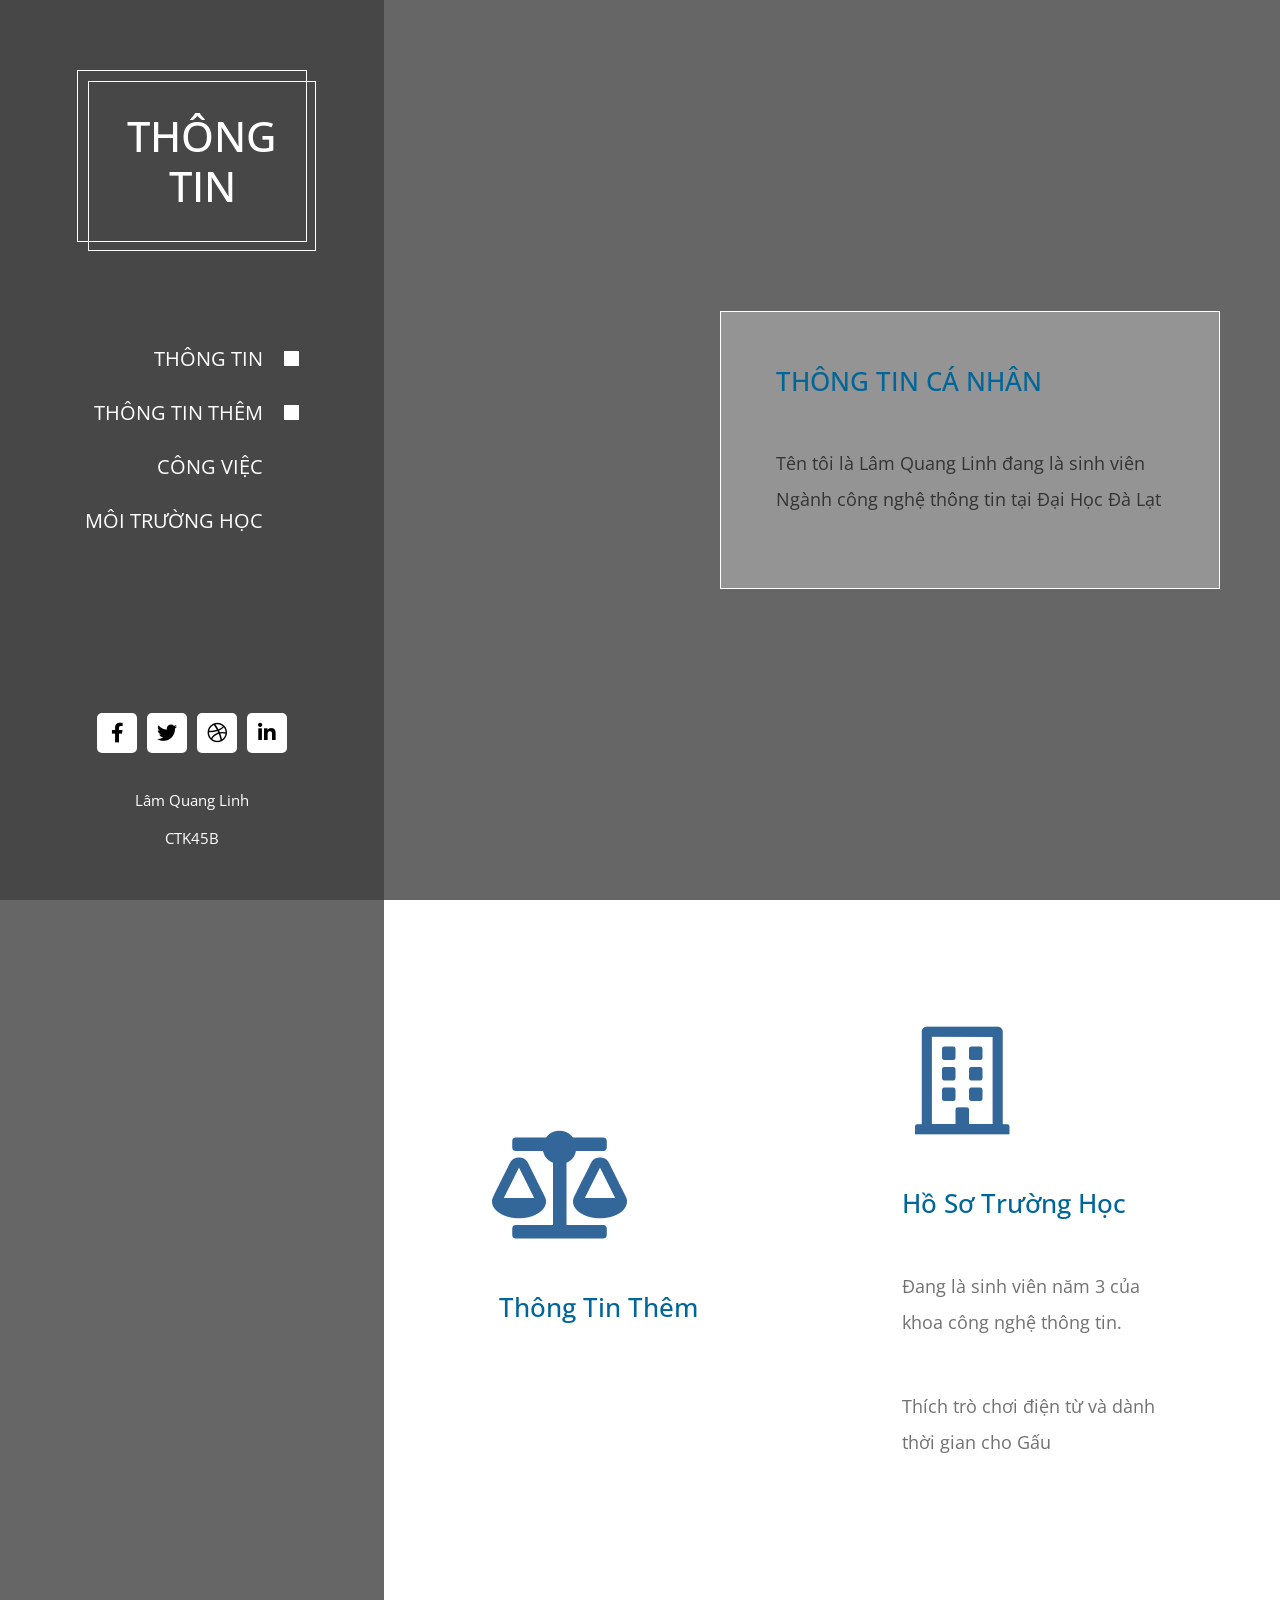
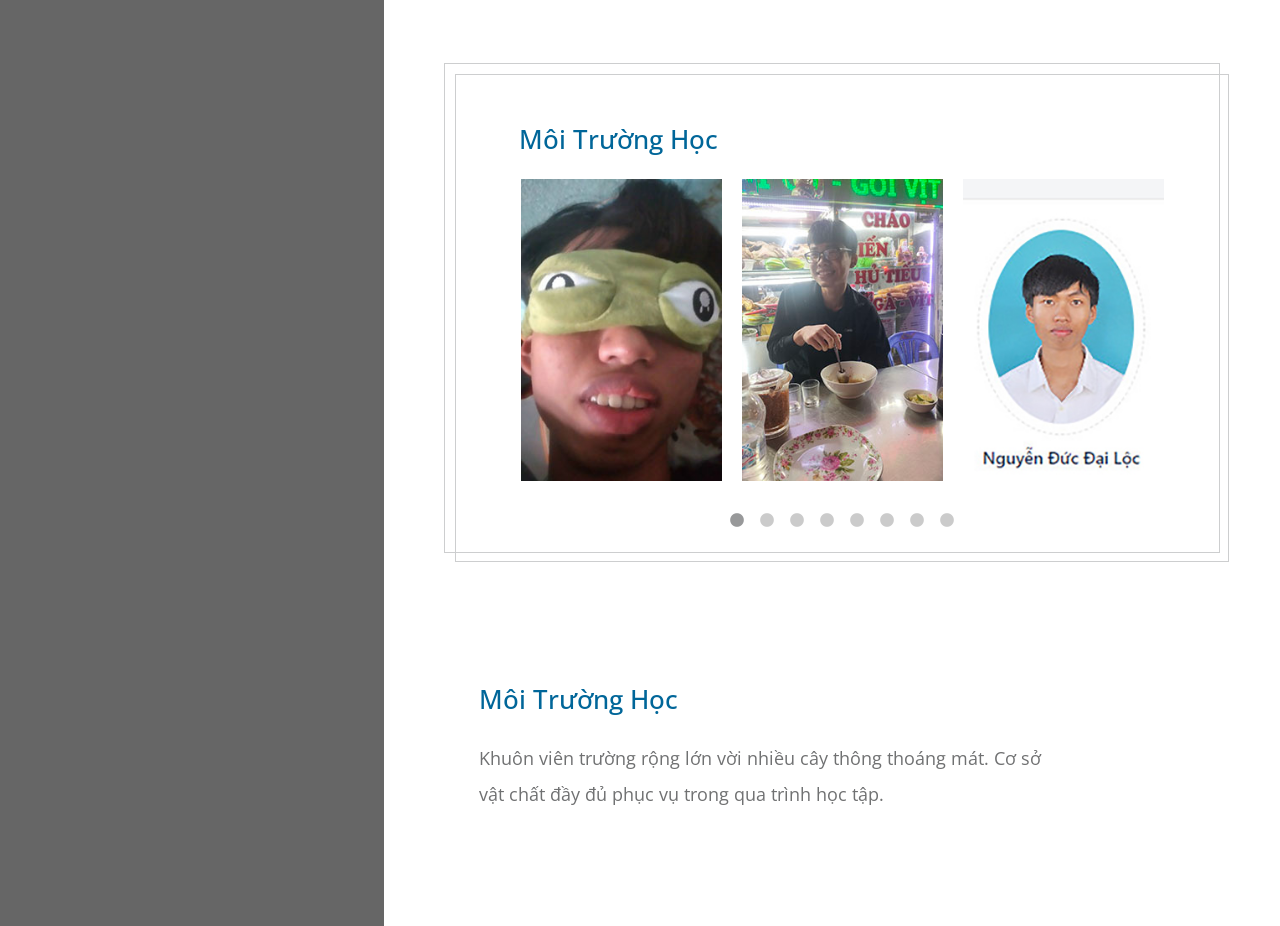
==== Bai Gioi Thieu/index.html @ f7d75f53 "Nguyễn Thúc Đại Lộc" ====
<!DOCTYPE html>
<html lang="en">
  <head>
    <meta charset="UTF-8" />
    <meta name="viewport" content="width=device-width, initial-scale=1.0" />
    <meta http-equiv="X-UA-Compatible" content="ie=edge" />

    <title>Bài Giới Thiệu Bản Thân</title>
<!--
DREAM PULSE
https://templatemo.com/tm-536-dream-pulse
-->
    <link rel="stylesheet" href="https://fonts.googleapis.com/css?family=Open+Sans:400,600" />
    <link rel="stylesheet" href="css/all.min.css" />
    <link rel="stylesheet" href="css/bootstrap.min.css" />
    <link rel="stylesheet" href="slick/slick.css"/>    
    <link rel="stylesheet" href="slick/slick-theme.css"/>    
    <link rel="stylesheet" href="css/magnific-popup.css">
    <link rel="stylesheet" href="css/templatemo-dream-pulse.css" />
  </head>
  <body>
    <main class="container-fluid">
      <div class="row">        
          <nav id="tmSidebar" class="tm-bg-black-transparent tm-sidebar">
            <button class="navbar-toggler" type="button" aria-label="Toggle navigation">
              <i class="fas fa-bars"></i>
            </button>
            <div class="tm-sidebar-sticky">
              <div class="tm-brand-box">
                <div class="tm-double-border-1">
                  <div class="tm-double-border-2">
                    <h1 class="tm-brand text-uppercase">Thông Tin</h1>
                  </div>
                </div>
              </div>

              <ul id="tmMainNav" class="nav flex-column text-uppercase text-right tm-main-nav">
                <li class="nav-item">
                  <a href="#intro" class="nav-link active">
                    <span class="d-inline-block mr-3">Thông Tin</span>
                    <span class="d-inline-block tm-white-rect"></span>
                  </a>
                </li>
                <li class="nav-item">
                  <a href="#about" class="nav-link">
                    <span class="d-inline-block mr-3">Thông Tin Thêm</span>
                    <span class="d-inline-block tm-white-rect"></span>
                  </a>
                </li>
                <li class="nav-item">
                  <a href="#work" class="nav-link">
                    <span class="d-inline-block mr-3">Công Việc</span>
                    <span class="d-inline-block tm-white-rect"></span>
                  </a>
                </li>
                <li class="nav-item">
                  <a href="#clients" class="nav-link">
                    <span class="d-inline-block mr-3">Môi Trường Học</span>
                    <span class="d-inline-block tm-white-rect"></span>
                  </a>
                </li>
              </ul>
              <ul class="nav flex-row tm-social-links">
                <li class="nav-item">
                  <a href="https://www.facebook.com/lamlinh158/" class="nav-link tm-social-link">
                    <i class="fab fa-facebook-f"></i>
                  </a>
                </li>
                <li class="nav-item">
                  <a href="https://twitter.com" class="nav-link tm-social-link">
                    <i class="fab fa-twitter"></i>
                  </a>
                </li>
                <li class="nav-item">
                  <a href="https://dribbble.com" class="nav-link tm-social-link">
                    <i class="fab fa-dribbble"></i>
                  </a>
                </li>
                <li class="nav-item">
                  <a href="https://linkedin.com" class="nav-link tm-social-link">
                    <i class="fab fa-linkedin-in"></i>
                  </a>
                </li>
              </ul>
              <footer class="text-center text-white small">
                <p class="mb--0 mb-2">Lâm Quang Linh</p>
                <p class="mb-0">CTK45B
  
                </p>
              </footer>
            </div>
          </nav>
          
          <main role="main" class="ml-sm-auto col-12">
            <div
              class="parallax-window"
              data-parallax="scroll"
              data-image-src="https://img.hoidap247.com/picture/answer/20200807/large_1596794942101.jpg?v=0">
              <div class="tm-section-wrap">
                <section id="intro" class="tm-section">
                    <div class="tm-bg-white-transparent tm-intro">
                        <h2 class="tm-section-title mb-5 text-uppercase tm-color-primary">THÔNG TIN CÁ NHÂN</h2>
                        <p class="tm-color-gray">
                         Tên tôi là Lâm Quang Linh đang là sinh viên Ngành công nghệ thông tin tại Đại Học Đà Lạt
                        </p>
                        <p class="mb-0 tm-color-gray">
                    
                        </p>
                    </div>              
                </section>
            </div>            
          </div>

          <div class="tm-section-wrap bg-white">
            <section id="about" class="row tm-section">
              <div class="col-xl-6">
                <div class="tm-section-half">    
                    <div><i class="fas fa-6x fa-balance-scale mb-5 tm-section-icon"></i></div>                        
                    <h2 class="tm-section-title tm-color-primary mb-5">Thông Tin Thêm</h2>
                    <p class="mb-5">
                      
                    </p>
                    <p>
                      
                    </p>
                </div>
              </div>
              <div class="col-xl-6">
                <div class="tm-section-half">
                    <div><i class="far fa-6x fa-building mb-5 tm-section-icon"></i></div>
                    <h2 class="tm-section-title tm-color-primary mb-5">Hồ Sơ Trường Học</h2>
                    <p class="mb-5">
                        Đang là sinh viên năm 3 của khoa công nghệ thông tin.    
                    </p>
                    <p>
                      Thích trò chơi điện từ và dành thời gian cho Gấu
                    </p>
                </div>
              </div>
            </section>
          </div>
            
          <div class="tm-section-wrap bg-white">
            <section id="work" class="row tm-section">
              <div class="col-12">
                <div class="w-100 tm-double-border-1 tm-border-gray">
                    <div class="tm-double-border-2 tm-border-gray tm-box-pad">
                      <div class="tm-gallery-wrap">
                          <h2 class="tm-color-primary tm-section-title mb-4 ml-2">Môi Trường Học</h2>
                          <div class="tm-gallery">
                            <div class="tm-gallery-item">                        
                              <figure class="effect-bubba">
                                <img src="img/gallery/01.jpg" alt="Our Work Image" class="img-fluid">
                                <figcaption>
                                  <h2>Đáng yêu <br><span>Nguyễn Đức Đại Lộc</span></h2>
                                  <p>Đẹp trai, ga lăng, tốt bụng "yêu bao nhiêu cũng được miễn sao chung thủy"</p>
                                  <a href="img/gallery/large/01.jpg">View more</a>
                                </figcaption>
                              </figure>
                            </div>
                            <div class="tm-gallery-item">
                              <figure class="effect-bubba">
                                <img src="img/gallery/02.jpg" alt="Our Work Image" class="img-fluid">
                                <figcaption>
                                  <h2><span>Tô Văn Sinh</span></h2>
                                  <p>Đẹp trai, đáng yêu, tốt bụng"Chúng ta của sau này"</p>
                                  <a href="img/gallery/large/02.jpg">Tô Văn Sinh</a>
                                </figcaption>
                              </figure>
                            </div>
                            <div class="tm-gallery-item">
                              <figure class="effect-bubba">
                                <img src="img/gallery/03.jpg" alt="Our Work Image" class="img-fluid">
                                <figcaption>
                                  <h2>Hàng tuyển<br><span>Tàu nhanh 500k</span></h2>
                                  <p>Tuổi thanh xuân của Đại Lộc</p>
                                  <a href="img/gallery/large/03.jpg">View more</a>
                                </figcaption> 
                              </figure>
                            </div>
                            <div class="tm-gallery-item">
                              <figure class="effect-bubba">
                                <img src="img/gallery/04.jpg" alt="Our Work Image" class="img-fluid">
                                <figcaption>
                                  <h2>Xinh trai <br><span>Nguyễn Thị Thùy Linh</span></h2>
                                  <p>Trẻ trâu, mê trai <span>(China)</span> ham của lạ, cần người chở.</p>
                                  <a href="img/gallery/large/04.jpg">Thùy Linh đẹp trai</a>
                                </figcaption>
                              </figure>
                            </div>
                            <div class="tm-gallery-item">
                              <figure class="effect-bubba">
                                <img src="img/gallery/05.jpg" alt="Our Work Image" class="img-fluid">
                                <figcaption>
                                  <h2><span>Đỗ Đăng Hải</span></h2>
                                  <p>Cộc cằn, khó tính, nói nhiều, nói leo.</p>
                                  <p>Đại gia ngầm.</p>
                                  <a href="img/gallery/large/05.jpg">View more</a>
                                </figcaption>
                              </figure>
                            </div>
                            <div class="tm-gallery-item">
                              <figure class="effect-bubba">
                                <img src="img/gallery/06.jpg" alt="Our Work Image" class="img-fluid">
                                <figcaption>
                                  <h2>Fresh <span>Bubba</span></h2>
                                  <p>Bubba likes to appear out of thin air.</p>
                                  <a href="img/gallery/large/06.jpg">View more</a>
                                </figcaption>
                              </figure>
                            </div>
                            <div class="tm-gallery-item">
                              <figure class="effect-bubba">
                                <img src="img/gallery/07.jpg" alt="Our Work Image" class="img-fluid">
                                <figcaption>
                                  <h2>Fresh <span>Bubba</span></h2>
                                  <p>Bubba likes to appear out of thin air.</p>
                                  <a href="img/gallery/large/07.jpg">View more</a>
                                </figcaption>
                              </figure>
                            </div>
                            <div class="tm-gallery-item">
                              <figure class="effect-bubba">
                                <img src="img/gallery/08.jpg" alt="Our Work Image" class="img-fluid">
                                <figcaption>
                                  <h2>Fresh <span>Bubba</span></h2>
                                  <p>Bubba likes to appear out of thin air.</p>
                                  <a href="img/gallery/large/08.jpg">View more</a>
                                </figcaption>
                              </figure>
                            </div>
                          </div>
                      </div>                        
                    </div>                  
                  </div>     
              </div>         
            </section>
          </div>
            
          <div class="tm-section-wrap bg-white">
            <section id="clients" class="row tm-section">
              <div class="col-12 tm-section-pad">
                  <div class="tm-flex-item-left">
                      <div class="tm-w-80">
                          <h2 class="tm-color-primary tm-section-title mb-4">Môi Trường Học</h2>
                          <p class="mb-5">
                            Khuôn viên trường rộng lớn vời nhiều cây thông thoáng mát. Cơ sở vật chất
                            đầy đủ phục vụ trong qua trình học tập.
                          </p>
         
              </div>                             
            </section>
          </div>
        </main>        
      </div>
    </div>
    <script src="js/jquery.min.js"></script>
    <script src="js/jquery.singlePageNav.min.js"></script>
    <script src="js/parallax.min.js"></script>
    <script src="slick/slick.min.js"></script>
    <script src="js/jquery.magnific-popup.min.js"></script>
    <script src="js/templatemo-scripts.js"></script>
  </body>
</html>
---- Bai Gioi Thieu/css/templatemo-dream-pulse.css ----
/*

DREAM PULSE

https://templatemo.com/tm-536-dream-pulse

*/

body {
  font-family: "Open Sans", Arial, Helvetica, sans-serif;
  font-size: 18px;
  font-weight: 400;
  overflow-x: hidden;
  color: #707172;
  background-color: #666;
}

p {
  line-height: 2;
}

a {
  transition: all 0.3s ease;
}

.container-fluid {
  padding-left: 0;
  padding-right: 0;
}

.small {
  font-size: 0.95rem;
}

.tm-color-primary {
  color: #069;
}

.tm-color-gray {
  color: #333;
}

.tm-bg-black-transparent {
  background-color: rgba(0, 0, 0, 0.3);
}

.tm-bg-white-transparent {
  background-color: rgba(255, 255, 255, 0.3);
  border: 1px solid white;
}

.tm-intro {
  max-width: 500px;
  width: 100%;
  padding: 55px;
  margin-right: 0;
  margin-left: auto;
}

.tm-section-title {
  font-size: 1.6rem;
}

.parallax-window {
  min-height: 662px;
  background: transparent;
}

.tm-section {
  display: flex;
  align-items: center;
  height: auto;
  max-width: 1275px;
  padding: 66px 60px;
}

#intro {
  min-height: 100vh;
  max-width: none;
}

.tm-brand {
  font-size: 2.6rem;
}

.tm-brand-box {
  box-sizing: content-box;
  width: 100%;
  max-width: 230px;
  min-height: 160px;
  color: white;
  text-align: center;
  margin: 70px auto 90px;
}

.tm-double-border-1,
.tm-double-border-2 {
  border: 1px solid #fff;
  position: relative;
}

.tm-double-border-2 {
  top: 10px;
  left: 10px;
}

.tm-border-gray {
  border-color: #cdcecf;
}

.tm-box-pad {
  padding: 50px 55px;
}

.tm-brand {
  padding: 30px;
}

.tm-sidebar {
  position: fixed;
  top: 0;
  bottom: 0;
  left: 0;
  z-index: 100;
  padding-left: 70px;
  padding-right: 70px;
  width: 400px;
  max-width: 400px;
}

/* Hide scrollbar */
.tm-sidebar {
  overflow-y: scroll;
  scrollbar-width: none; /* Firefox */
  -ms-overflow-style: none; /* IE 10+ */
}
.tm-sidebar::-webkit-scrollbar {
  /* WebKit */
  width: 0;
  height: 0;
}

.tm-sidebar-sticky {
  display: flex;
  flex-direction: column;
  align-items: center;
  justify-content: center;
}

.tm-section-wrap {
  width: calc(100% - 400px);
  margin-left: auto;
  margin-right: 0;
}

.tm-main-nav > li > a {
  color: white;
}

.tm-main-nav {
  margin-bottom: 160px;
}

.tm-white-rect {
  display: block;
  width: 15px;
  height: 15px;
  background-color: white;
}

.nav-link {
  font-size: 1.25rem;
  padding-top: 12px;
  padding-bottom: 12px;
}

.nav-link .tm-white-rect {
  opacity: 0;
  transition: all 0.3s ease;
}

.nav-link.current .tm-white-rect,
.nav-link:hover .tm-white-rect {
  opacity: 1;
}

.tm-main-nav .nav-link:hover {
  animation-name: blinker;
  animation-duration: 0.5s;
  animation-timing-function: ease-in-out;
  animation-iteration-count: infinite;
}

@keyframes blinker {
  0% {
    opacity: 1;
  }
  50% {
    opacity: 0.1;
  }
  100% {
    opacity: 1;
  }
}

.tm-social-links {
  margin-bottom: 27px;
}

.tm-social-link {
  width: 40px;
  height: 40px;
  color: black;
  background-color: white;
  margin: 8px;
  border-radius: 5px;
  padding: 0;
  display: flex;
  align-items: center;
  justify-content: center;
}

.tm-social-link:hover,
.tm-social-link:focus {
  background-color: #069;
  color: white;
}

.tm-footer-link {
  color: white;
}

.tm-footer-link:hover {
  color: #F93;
  text-decoration: none;
}

.tm-section-half {
  padding: 55px;
}

.tm-section-icon {
  color: #369;
  width: 120px;
  height: 120px;
  display: flex;
  align-items: center;
  justify-content: center;
}

/* Our Work */

.tm-gallery-wrap {
  max-width: 1040px;
  margin-left: auto;
  margin-right: auto;
}

@media (max-width: 1600px) {
  .tm-gallery-wrap {
    max-width: 780px;
  }
}

@media (max-width: 1200px) {
  .tm-gallery-wrap {
    max-width: 520px;
  }
}

@media (max-width: 991px) {
  .tm-gallery-wrap {
    max-width: 780px;
  }
}

@media (max-width: 767px) {
  .tm-gallery-wrap {
    max-width: 520px;
  }
}

@media (max-width: 480px) {
  .tm-gallery-wrap {
    max-width: 260px;
  }
}

.tm-gallery-item {
  padding-left: 10px;
  padding-right: 10px;
}

.slick-dots {
  bottom: -50px;
}

.slick-dots li button:before {
  font-size: 16px;
  opacity: 0.2;
}

.slick-dots li.slick-active button:before {
  color: #98999a;
  opacity: 1;
}

/* 
  Gallery Item Hover Effect
  https://tympanus.net/codrops/2014/06/19/ideas-for-subtle-hover-effects/
*/

/* Common style */
.tm-gallery-item figure {
  position: relative;
  float: left;
  overflow: hidden;
  margin-bottom: 0;
  background: #3085a3;
  text-align: center;
  cursor: pointer;
}

.tm-gallery-item figure img {
  position: relative;
  display: block;
  min-height: 100%;
  max-width: 100%;
  opacity: 0.8;
}

.tm-gallery-item figure figcaption {
  padding: 1em;
  color: #fff;
  text-transform: uppercase;
  font-size: 1.25em;
  -webkit-backface-visibility: hidden;
  backface-visibility: hidden;
}

.tm-gallery-item figure figcaption::before,
.tm-gallery-item figure figcaption::after {
  pointer-events: none;
}

.tm-gallery-item figure figcaption,
.tm-gallery-item figure figcaption > a {
  position: absolute;
  top: 0;
  left: 0;
  width: 100%;
  height: 100%;
  display: flex;
  flex-direction: column;
  justify-content: center;
}

/* Anchor will cover the whole item by default */
/* For some effects it will show as a button */
.tm-gallery-item figure figcaption > a {
  z-index: 1000;
  text-indent: 200%;
  white-space: nowrap;
  font-size: 0;
  opacity: 0;
}

.tm-gallery-item figure h2 {
  word-spacing: -0.15em;
  font-weight: 300;
}

.tm-gallery-item figure h2 span {
  font-weight: 800;
}

.tm-gallery-item figure h2,
.tm-gallery-item figure p {
  margin: 0;
}

.tm-gallery-item figure p {
  letter-spacing: 1px;
  font-size: 68.5%;
}

/*---------------*/
/***** Bubba *****/
/*---------------*/

figure.effect-bubba {
  background: #069;
}

figure.effect-bubba img {
  opacity: 1;
  -webkit-transition: opacity 0.35s;
  transition: opacity 0.35s;
}

figure.effect-bubba:hover img {
  opacity: 0.4;
}

figure.effect-bubba figcaption::before,
figure.effect-bubba figcaption::after {
  position: absolute;
  top: 15px;
  right: 15px;
  bottom: 15px;
  left: 15px;
  content: "";
  opacity: 0;
  -webkit-transition: opacity 0.35s, -webkit-transform 0.35s;
  transition: opacity 0.35s, transform 0.35s;
}

figure.effect-bubba figcaption::before {
  border-top: 1px solid #fff;
  border-bottom: 1px solid #fff;
  -webkit-transform: scale(0, 1);
  transform: scale(0, 1);
}

figure.effect-bubba figcaption::after {
  border-right: 1px solid #fff;
  border-left: 1px solid #fff;
  -webkit-transform: scale(1, 0);
  transform: scale(1, 0);
}

figure.effect-bubba h2 {
  font-size: 1.5rem;
  margin-bottom: 30px;
  opacity: 0;
  -webkit-transition: -webkit-transform 0.35s;
  transition: transform 0.35s;
  -webkit-transform: translate3d(0, -20px, 0);
  transform: translate3d(0, -20px, 0);
}

figure.effect-bubba p {
  width: 100%;
  padding: 10px;
  opacity: 0;
  -webkit-transition: opacity 0.35s, -webkit-transform 0.35s;
  transition: opacity 0.35s, transform 0.35s;
  -webkit-transform: translate3d(0, 20px, 0);
  transform: translate3d(0, 20px, 0);
}

figure.effect-bubba:hover figcaption::before,
figure.effect-bubba:hover figcaption::after {
  opacity: 1;
  -webkit-transform: scale(1);
  transform: scale(1);
}

figure.effect-bubba:hover h2,
figure.effect-bubba:hover p {
  opacity: 1;
  -webkit-transform: translate3d(0, 0, 0);
  transform: translate3d(0, 0, 0);
}

/* Clients */
.tm-section-pad {
  padding-left: 50px;
  padding-right: 50px;
}

.tm-clients-images {
  max-width: 1040px;
}

.tm-w-80 {
  max-width: 80%;
}

.tm-flex-item-left {
  align-self: flex-start;
}

.tm-img-wrap {
  padding: 10px;
}

.tm-img-wrap a {
  display: flex;
  align-items: center;
  justify-content: center;
  border: 1px solid #ccc;
  border-radius: 5px;
  padding: 15px;
  width: 240px;
  height: 120px;
}

.tm-contact-form-wrap {
  display: flex;
  align-items: center;
  justify-content: center;
}

.tm-contact-form {
  max-width: 305px;
  width: 100%;
}

.form-group {
  margin-bottom: 40px;
}

.tm-btn-primary {
  color: #707172;
  border-bottom: 1px solid #cdcecf;
  padding: 10px 18px;
  position: relative;
}

.tm-btn-primary:hover,
.tm-btn-primary:active {
  color: #fff;
  background-color: #999;
}

.tm-btn-primary:after {
  width: 100%;
  height: 0%;
  top: 0;
  left: 0;
  background: #cdcecf;
  content: "";
  position: absolute;
  z-index: -1;
  -webkit-transition: all 0.3s;
  -moz-transition: all 0.3s;
  transition: all 0.3s;
}

.tm-btn-primary:hover:after,
.tm-btn-primary:active:after {
  height: 100%;
}

.form-control:focus {
  outline: none;
  box-shadow: none;
}

@media (max-width: 1600px) {
  .tm-sidebar {
    width: 30%;
    max-width: none;
    padding-left: 30px;
    padding-right: 30px;
  }

  .tm-social-link {
    margin: 5px;
  }

  .tm-section-wrap {
    width: 70%;
  }

  .tm-img-wrap a {
    width: 100%;
    height: 100%;
  }
}

.navbar-toggler {
  display: none;
}

@media (max-width: 991px) {
  .tm-bg-black-transparent {
    background-color: rgba(0, 0, 0, 0.5);
  }

  .tm-brand-box {
    margin-top: 30px;
    margin-bottom: 30px;
    max-width: 200px;
    min-height: 100px;
  }

  .tm-brand {
    padding: 20px 30px;
  }

  .tm-main-nav {
    margin-bottom: 60px;
  }

  .tm-social-links {
    margin-bottom: 30px;
  }

  footer p {
    line-height: 1;
  }

  .tm-sidebar {
    width: 250px;
    left: -250px;
    padding: 15px;
    transition: all 0.3s ease;
  }

  .navbar-toggler {
    display: block;
    position: fixed;
    left: 0;
    top: 0;
    background-color: rgba(0, 0, 0, 0.5);
    color: white;
    padding: 10px 15px;
    transition: all 0.3s ease;
    border-radius: 0;
    border-top-right-radius: 5px;
    border-bottom-right-radius: 5px;
    top: 5px;
  }

  .navbar-toggler:focus {
    outline: none;
  }

  .tm-sidebar.show {
    left: 0;
  }

  .tm-sidebar.show .navbar-toggler {
    left: 250px;
  }

  .tm-section-wrap {
    width: 100%;
  }

  figure.effect-bubba h2 {
    font-size: 1.1rem;
    margin-bottom: 25px;
  }

  .tm-gallery-item figure p {
    font-size: 63%;
    padding: 0;
    line-height: 1.5;
  }
}

@media (max-width: 767px) {
  .tm-section {
    padding: 30px;
  }
}

@media (max-width: 554px) {
  .tm-section {
    padding: 15px;
  }
}

@media (max-width: 383px) {
  .slick-dots {
    bottom: -40px;
  }

  .tm-box-pad {
    padding: 50px 30px;
  }
}
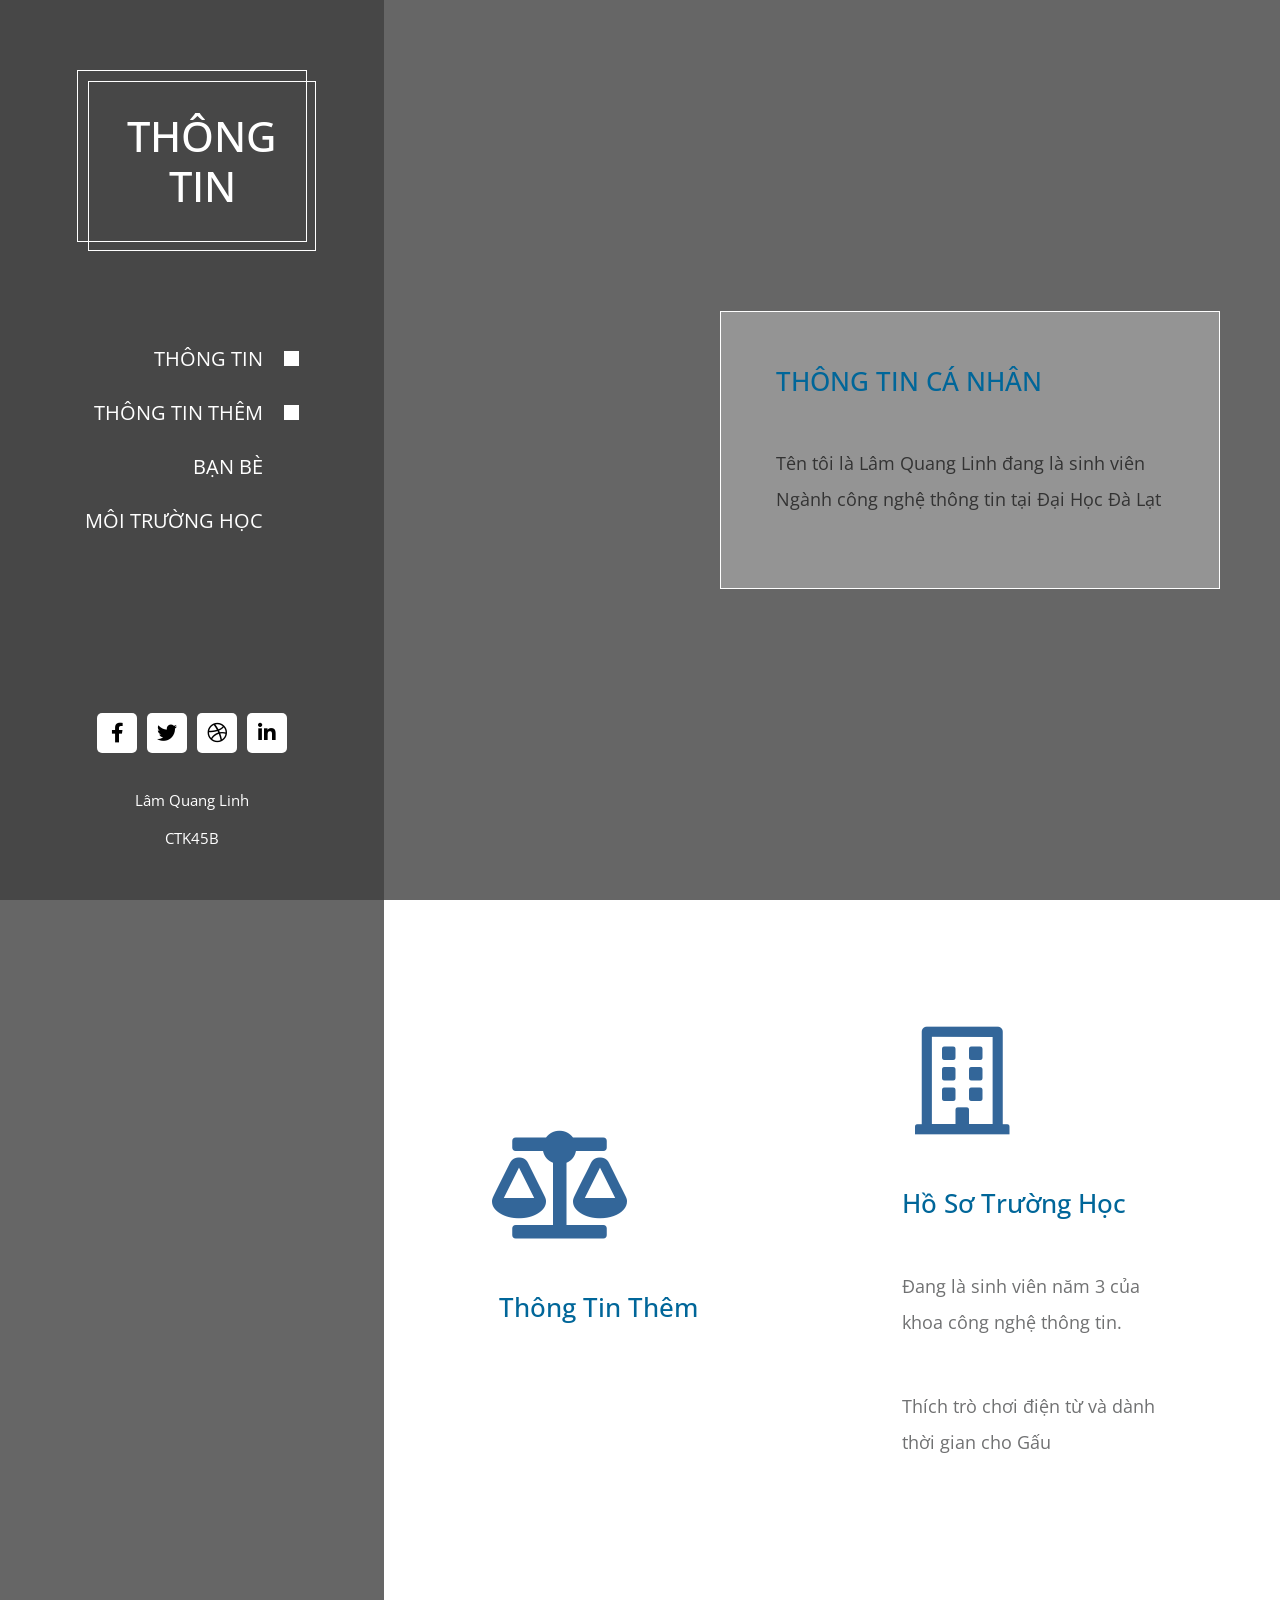
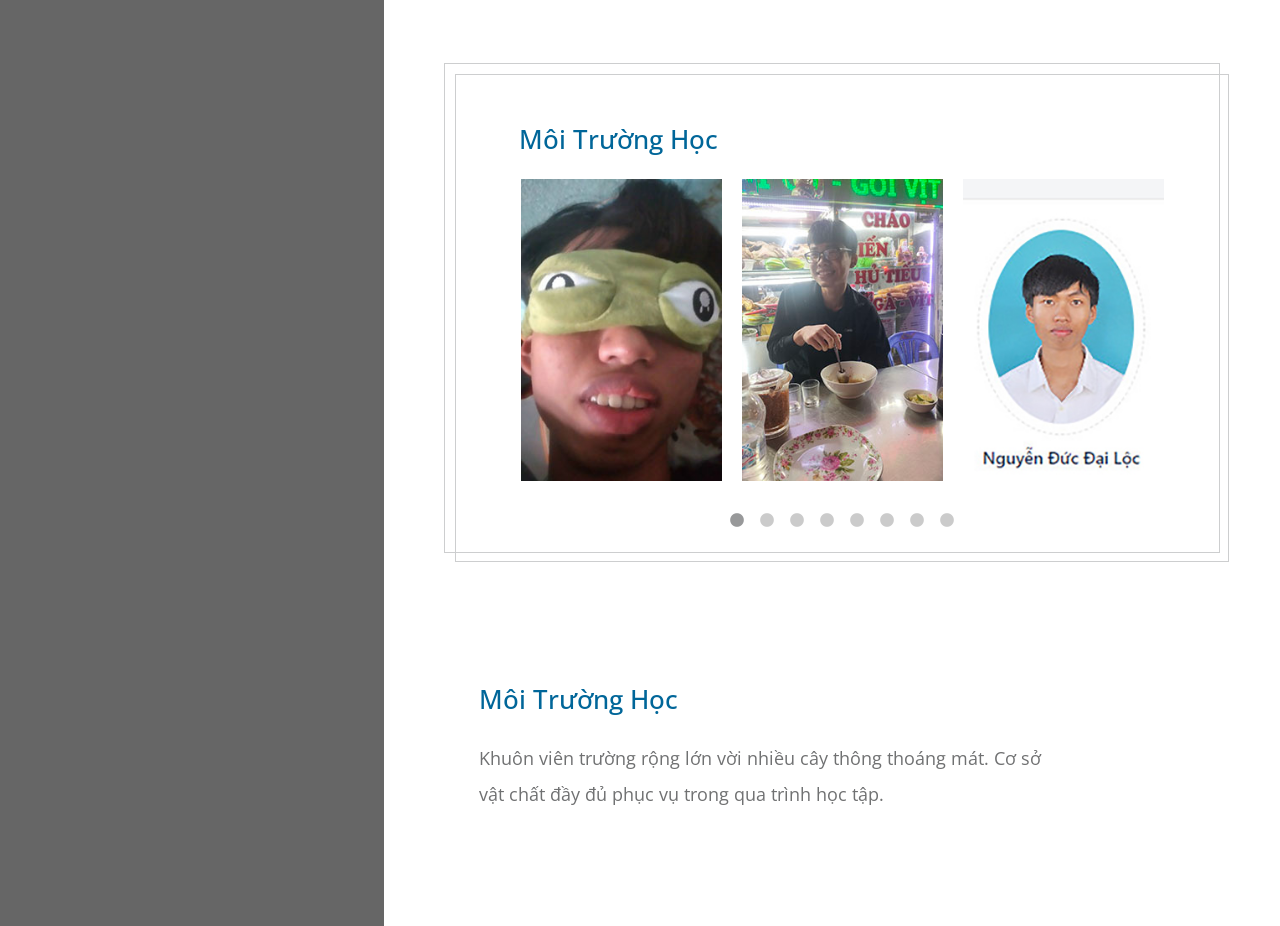
==== commit df50f6fb: "bạn bè" ====
--- a/Bai Gioi Thieu/index.html
+++ b/Bai Gioi Thieu/index.html
@@ -49,7 +49,7 @@
                 </li>
                 <li class="nav-item">
                   <a href="#work" class="nav-link">
-                    <span class="d-inline-block mr-3">Công Việc</span>
+                    <span class="d-inline-block mr-3">Bạn Bè</span>
                     <span class="d-inline-block tm-white-rect"></span>
                   </a>
                 </li>
@@ -174,7 +174,7 @@
                                 <figcaption>
                                   <h2>Hàng tuyển<br><span>Tàu nhanh 500k</span></h2>
                                   <p>Tuổi thanh xuân của Đại Lộc</p>
-                                  <a href="img/gallery/large/03.jpg">View more</a>
+                                  <a href="img/gallery/large/03.jpg">Đại Lộc</a>
                                 </figcaption> 
                               </figure>
                             </div>
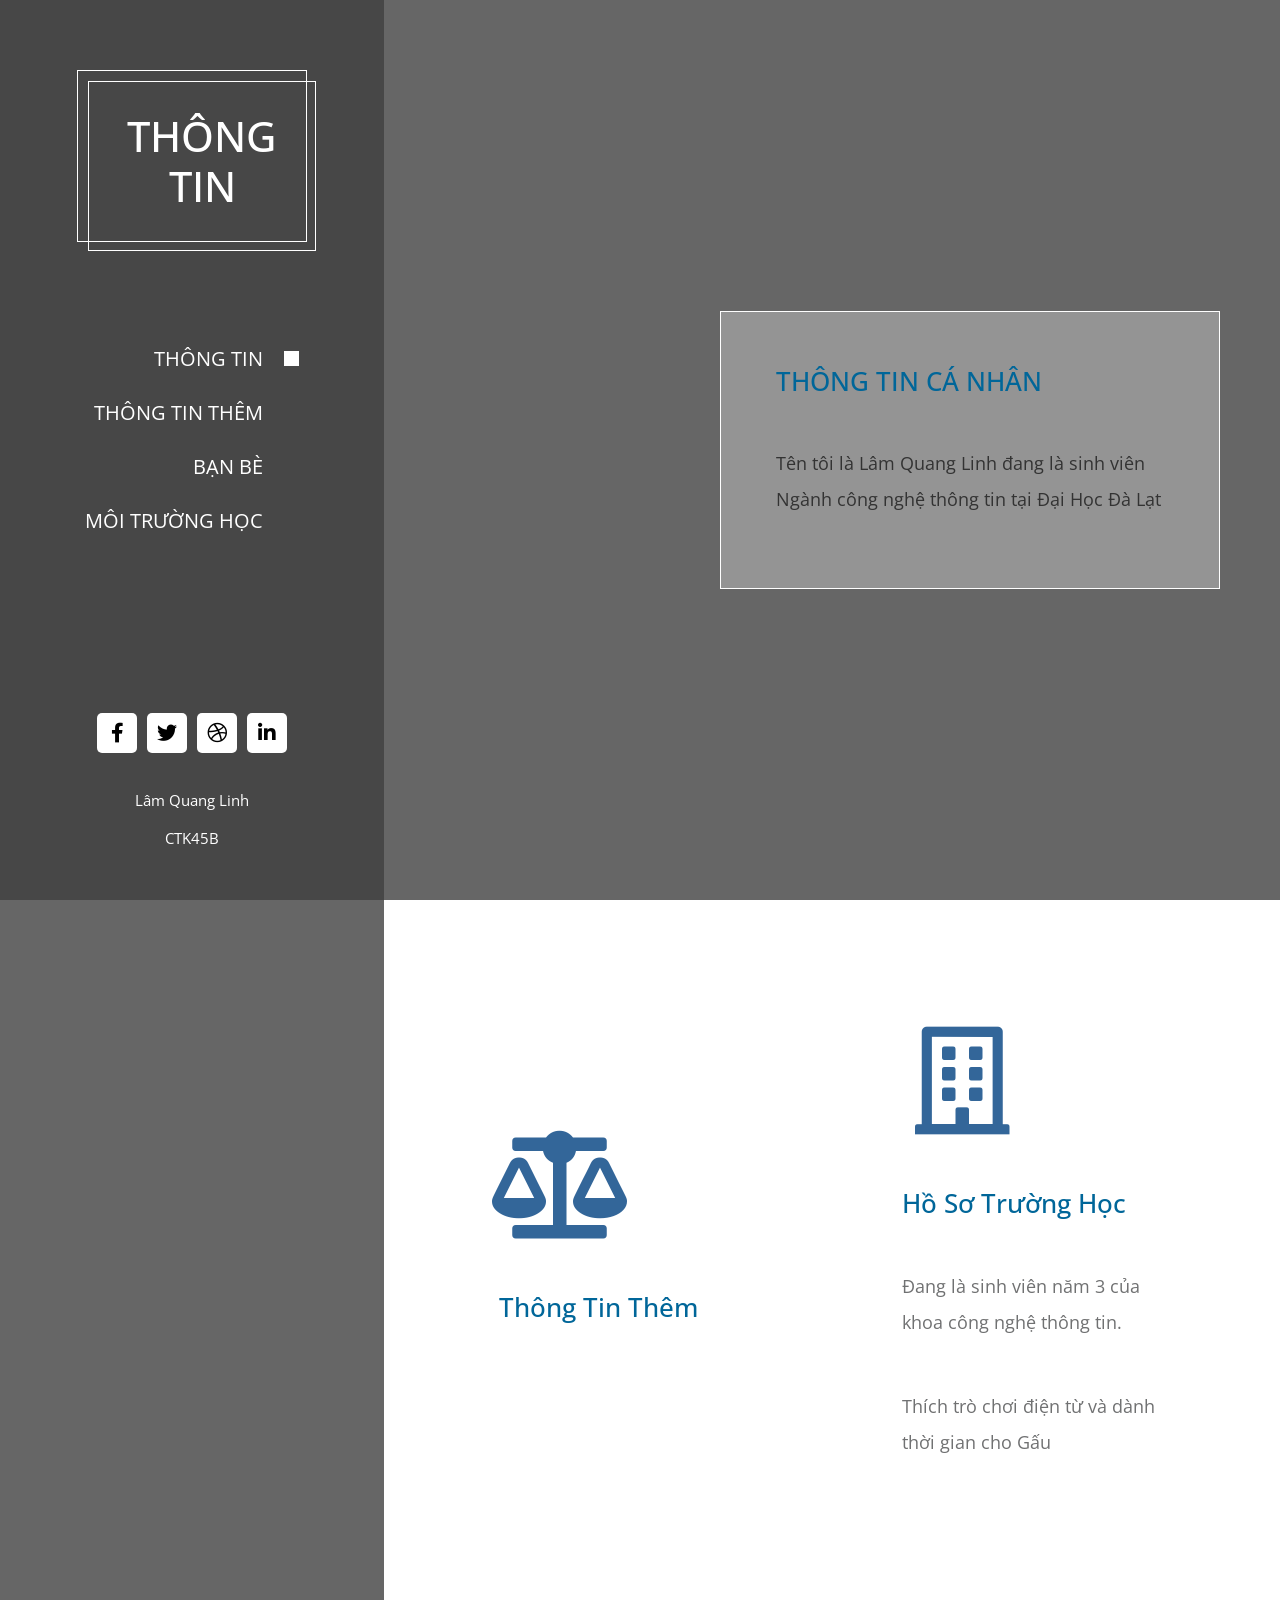
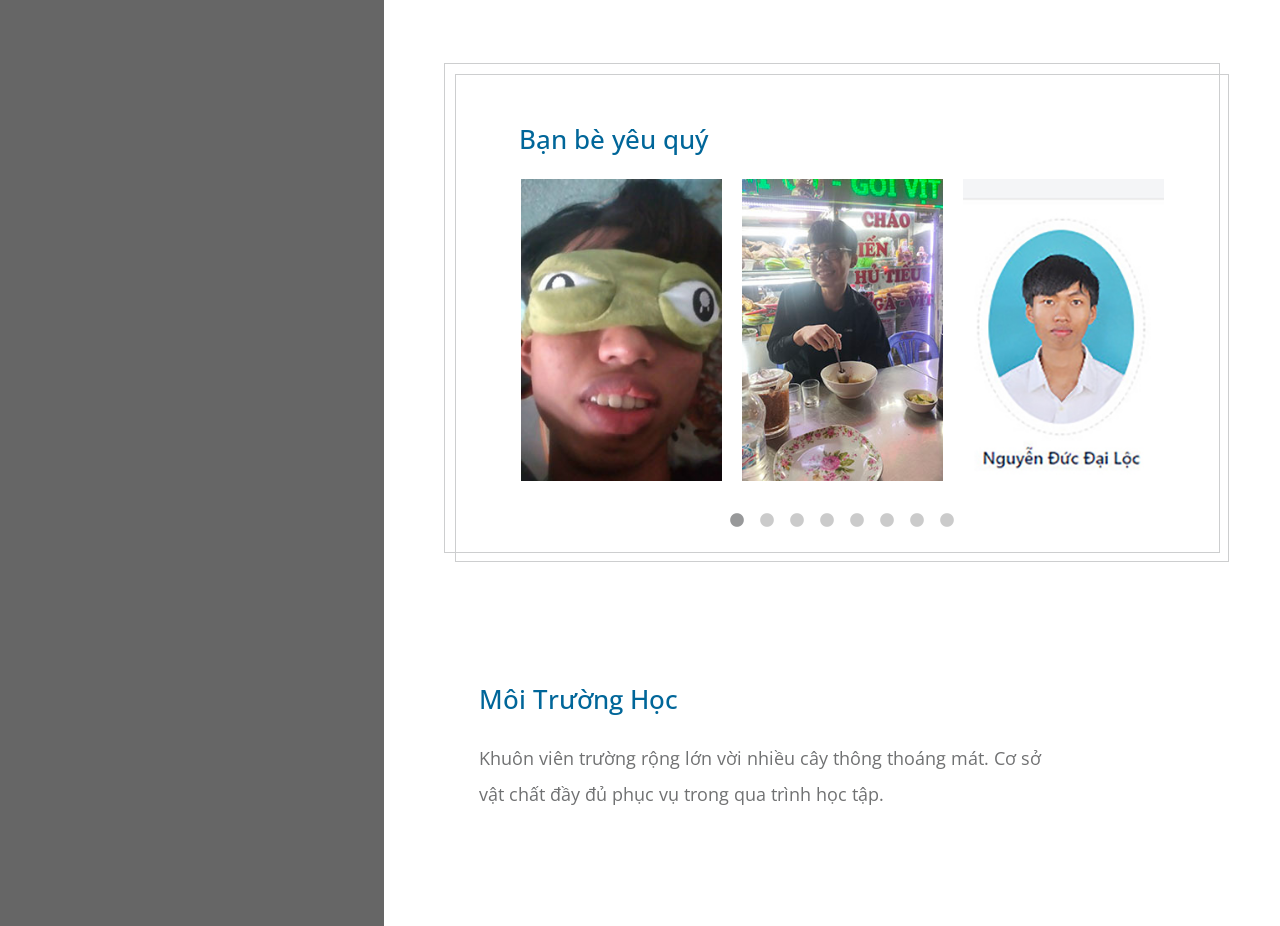
==== commit 4118377a: "bạn bè" ====
--- a/Bai Gioi Thieu/index.html
+++ b/Bai Gioi Thieu/index.html
@@ -146,7 +146,7 @@
                 <div class="w-100 tm-double-border-1 tm-border-gray">
                     <div class="tm-double-border-2 tm-border-gray tm-box-pad">
                       <div class="tm-gallery-wrap">
-                          <h2 class="tm-color-primary tm-section-title mb-4 ml-2">Môi Trường Học</h2>
+                          <h2 class="tm-color-primary tm-section-title mb-4 ml-2">Bạn bè yêu quý</h2>
                           <div class="tm-gallery">
                             <div class="tm-gallery-item">                        
                               <figure class="effect-bubba">
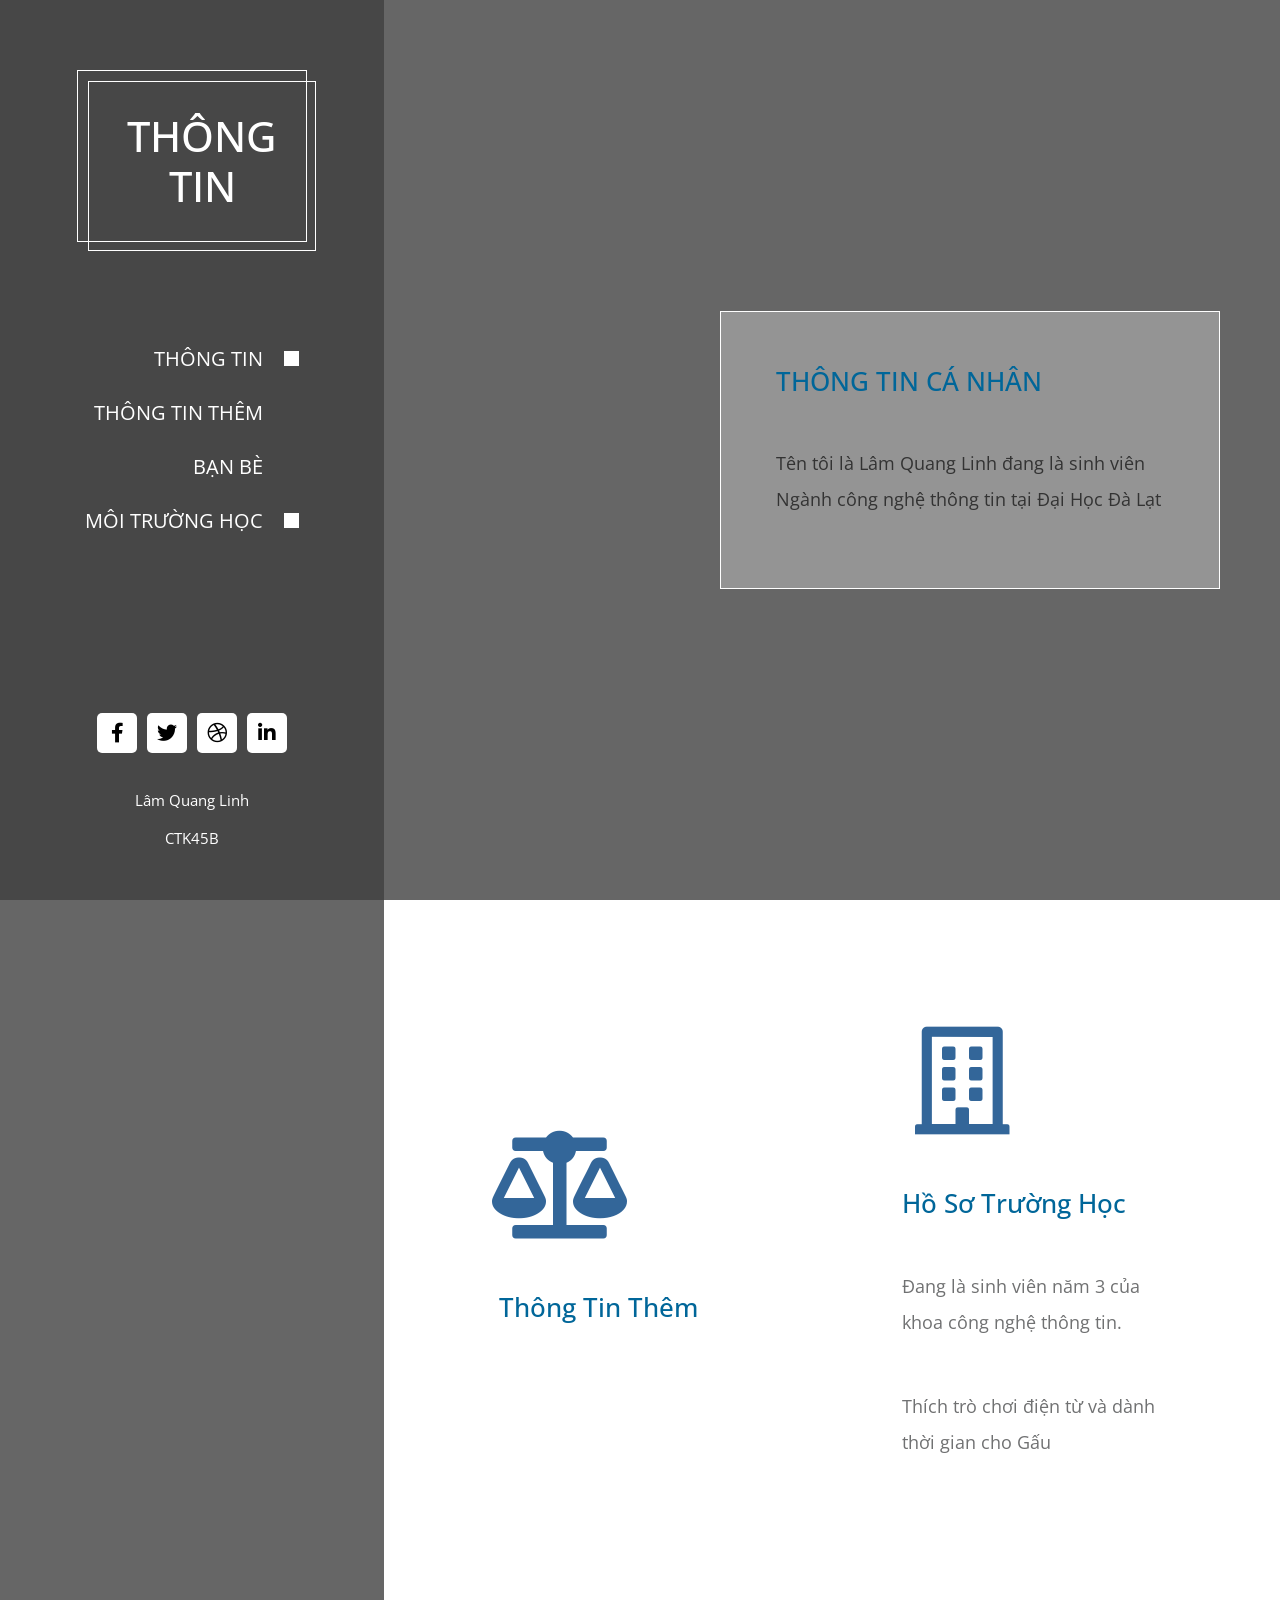
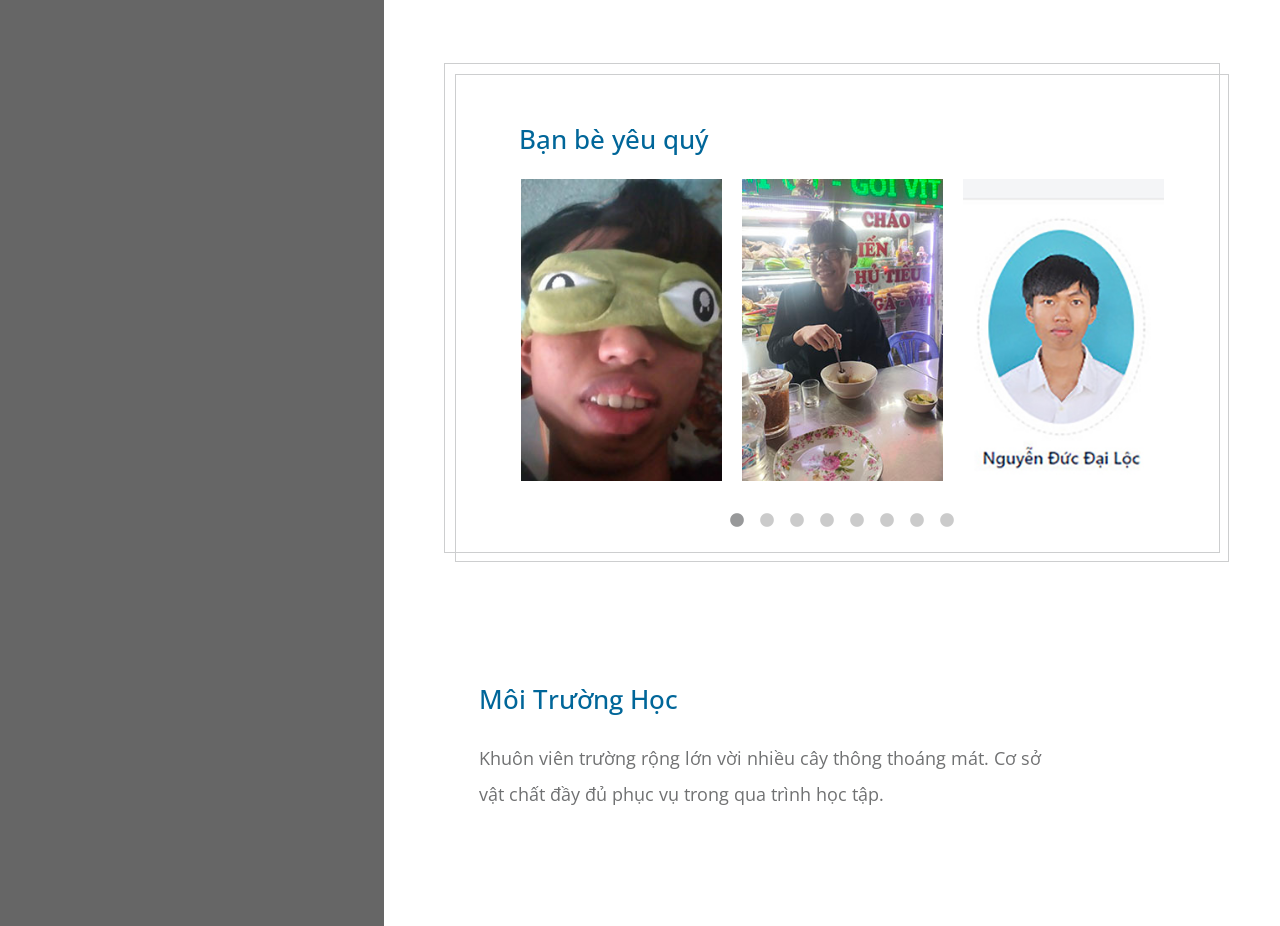
==== commit a0092266: "lộc" ====
--- a/Bai Gioi Thieu/index.html
+++ b/Bai Gioi Thieu/index.html
@@ -152,7 +152,7 @@
                               <figure class="effect-bubba">
                                 <img src="img/gallery/01.jpg" alt="Our Work Image" class="img-fluid">
                                 <figcaption>
-                                  <h2>Đáng yêu <br><span>Nguyễn Đức Đại Lộc</span></h2>
+                                  <h2><br><span>Nguyễn Đức Đại Lộc</span></h2>
                                   <p>Đẹp trai, ga lăng, tốt bụng "yêu bao nhiêu cũng được miễn sao chung thủy"</p>
                                   <a href="img/gallery/large/01.jpg">View more</a>
                                 </figcaption>
@@ -174,7 +174,7 @@
                                 <figcaption>
                                   <h2>Hàng tuyển<br><span>Tàu nhanh 500k</span></h2>
                                   <p>Tuổi thanh xuân của Đại Lộc</p>
-                                  <a href="img/gallery/large/03.jpg">Đại Lộc</a>
+                                  <a href="img/gallery/large/03.jpg">Nguyễn Đức Đại Lộc</a>
                                 </figcaption> 
                               </figure>
                             </div>
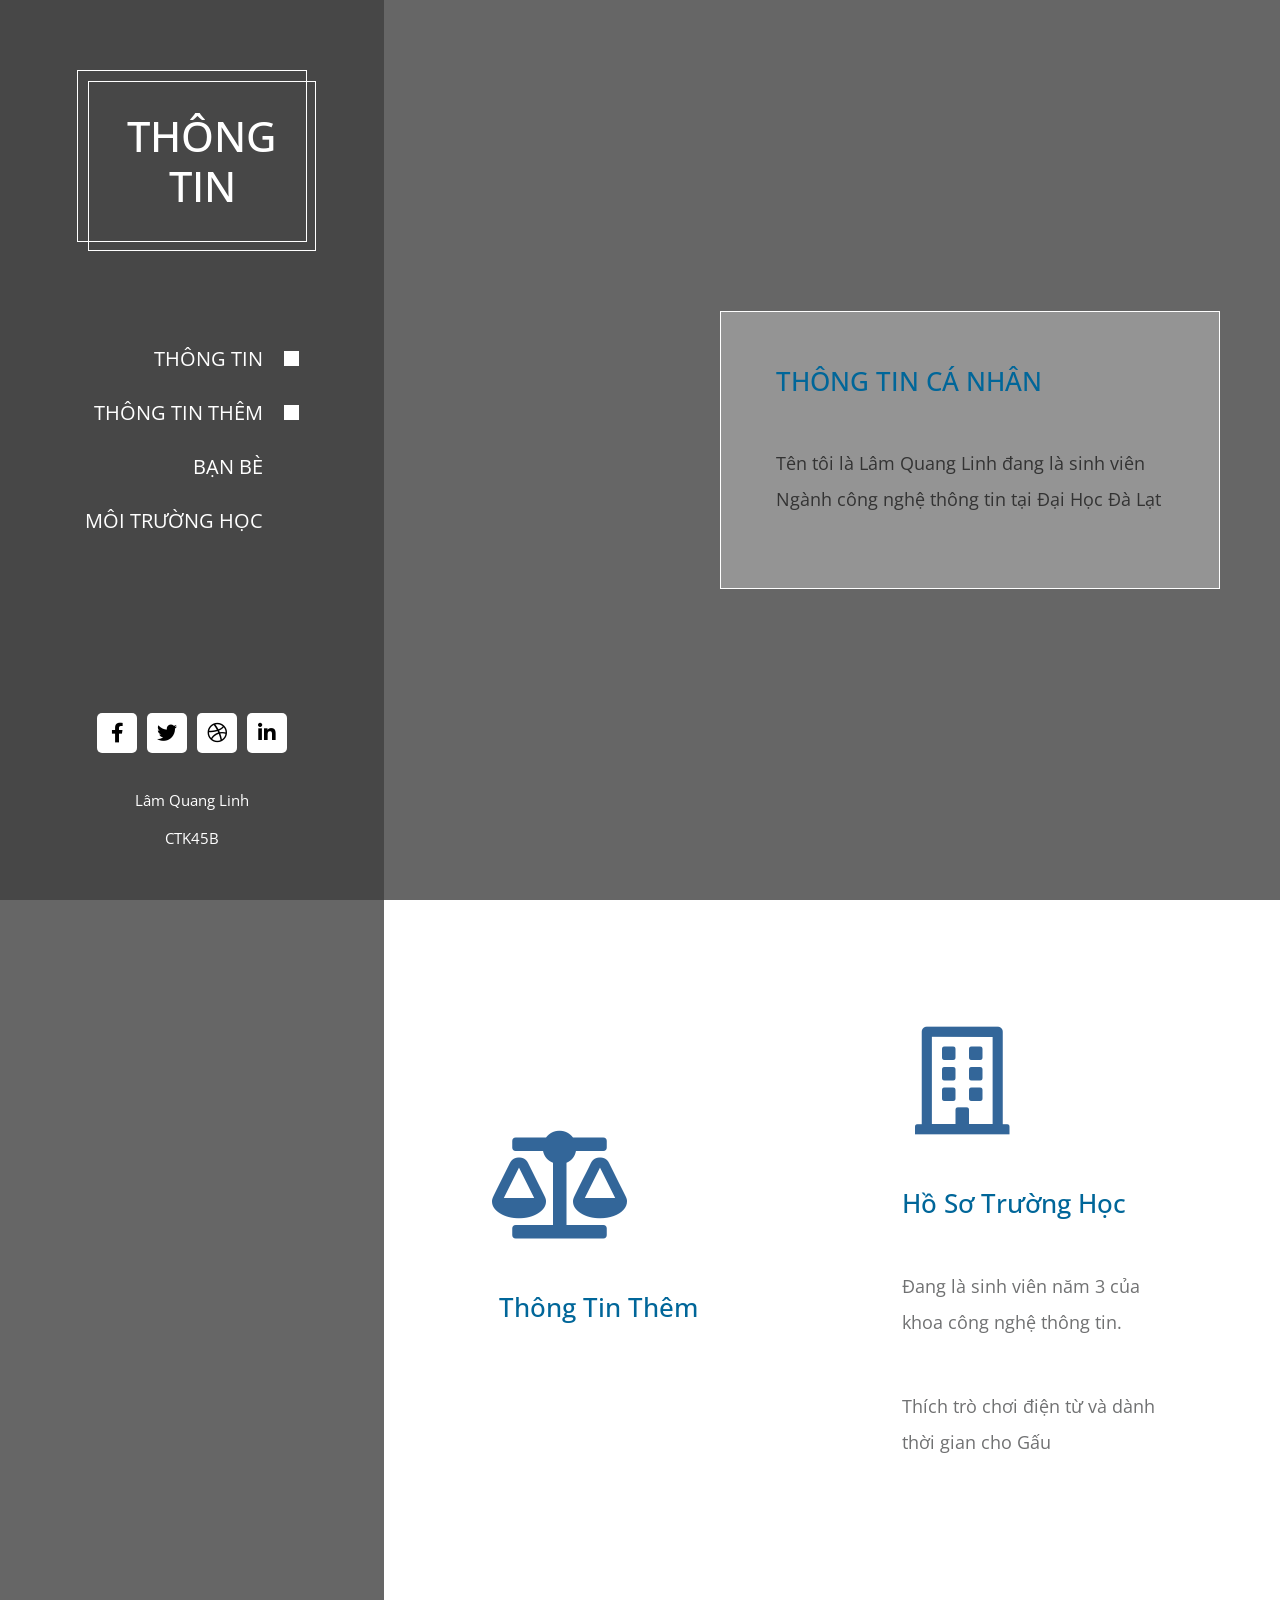
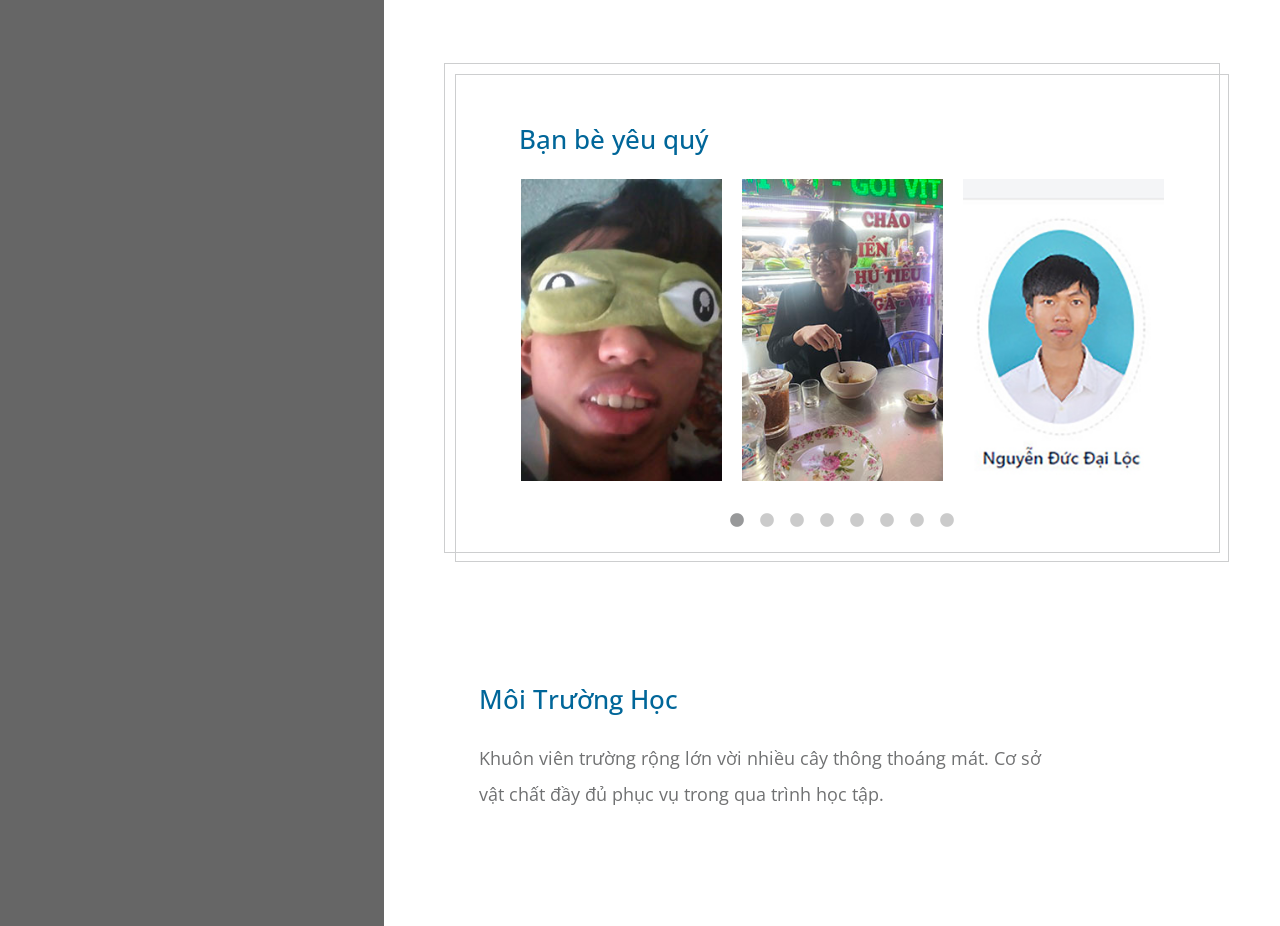
==== commit 3789f1ac: "thông tin Dương" ====
--- a/Bai Gioi Thieu/index.html
+++ b/Bai Gioi Thieu/index.html
@@ -203,8 +203,8 @@
                               <figure class="effect-bubba">
                                 <img src="img/gallery/06.jpg" alt="Our Work Image" class="img-fluid">
                                 <figcaption>
-                                  <h2>Fresh <span>Bubba</span></h2>
-                                  <p>Bubba likes to appear out of thin air.</p>
+                                  <h2><span>đặng quý dương</span></h2>
+                                  <p>Đẹp trai, nhà giàu, có hiếu với gái</p>
                                   <a href="img/gallery/large/06.jpg">View more</a>
                                 </figcaption>
                               </figure>
